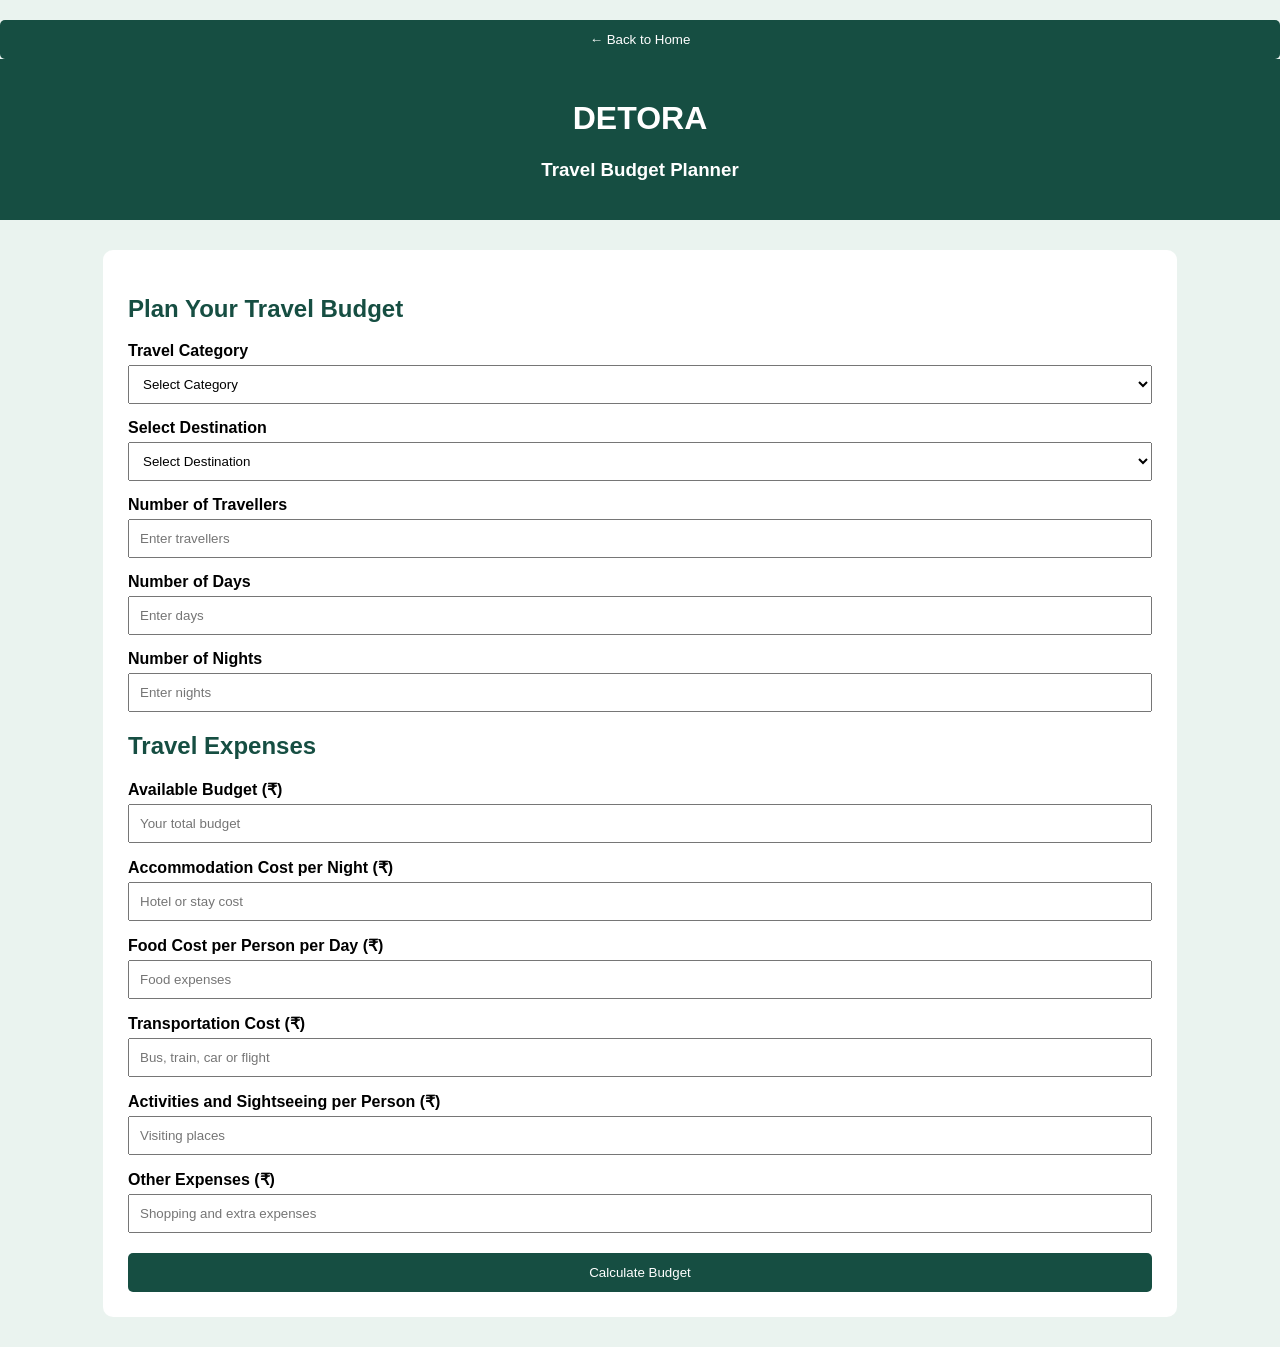
==== budget.html @ b2479f0d "Add DETORA travel explorer Co-authored-by: Copilot App <223556219+Copilot@users.noreply.github.com>" ====
<!DOCTYPE html>
<html>
<head>
    <title>Detora Budget Planner</title>

    <style>

            button {
    background-color: #164e42;
    color: white;
    padding: 10px 20px;
    border: none;
    border-radius: 5px;
    cursor: pointer;
}

        body {
            font-family: Arial;
            background-color: #eaf3ef;
            margin: 0;
            padding: 0;
        }

        header {
            background-color: #164e42;
            color: white;
            text-align: center;
            padding: 20px;
        }

        .container {
            width: 80%;
            margin: 30px auto;
            background-color: white;
            padding: 25px;
            border-radius: 10px;
        }

        h2 {
            color: #164e42;
        }

        label {
            display: block;
            margin-top: 15px;
            font-weight: bold;
        }

        input, select {
            width: 100%;
            padding: 10px;
            margin-top: 5px;
            box-sizing: border-box;
        }

        button {
            background-color: #164e42;
            color: white;
            padding: 12px;
            border: none;
            margin-top: 20px;
            width: 100%;
            cursor: pointer;
        }

        button:hover {
            background-color: #287c62;
        }

        #result {
            background-color: #eaf3ef;
            padding: 15px;
            margin-top: 20px;
            display: none;
        }

        @media screen and (max-width: 600px) {
            .container {
                width: 90%;
                padding: 15px;
                box-sizing: border-box;
            }
        }
    </style>
</head>

<body>

    <button onclick="window.location.href='home.html'">
    ← Back to Home
</button>


<header>
    <h1>DETORA</h1>
    <h3>Travel Budget Planner</h3>
</header>

<div class="container">

    <h2>Plan Your Travel Budget</h2>

    <label>Travel Category</label>
    <select id="category" onchange="showPlaces()">
        <option value="">Select Category</option>
        <option value="Local">Local</option>
        <option value="National">National</option>
        <option value="International">International</option>
    </select>

    <label>Select Destination</label>
    <select id="place">
        <option value="">Select Destination</option>
    </select>

    <label>Number of Travellers</label>
    <input type="number" id="people" min="1" placeholder="Enter travellers">

    <label>Number of Days</label>
    <input type="number" id="days" min="1" placeholder="Enter days">

    <label>Number of Nights</label>
    <input type="number" id="nights" min="0" placeholder="Enter nights">

    <h2>Travel Expenses</h2>

    <label>Available Budget (₹)</label>
    <input type="number" id="budget" min="0" placeholder="Your total budget">

    <label>Accommodation Cost per Night (₹)</label>
    <input type="number" id="hotel" min="0" placeholder="Hotel or stay cost">

    <label>Food Cost per Person per Day (₹)</label>
    <input type="number" id="food" min="0" placeholder="Food expenses">

    <label>Transportation Cost (₹)</label>
    <input type="number" id="travel" min="0" placeholder="Bus, train, car or flight">

    <label>Activities and Sightseeing per Person (₹)</label>
    <input type="number" id="activities" min="0" placeholder="Visiting places">

    <label>Other Expenses (₹)</label>
    <input type="number" id="other" min="0" placeholder="Shopping and extra expenses">

    <button onclick="calculateBudget()">Calculate Budget</button>

    <div id="result">
        <h2>Budget Summary</h2>

        <p id="destination"></p>
        <p id="total"></p>
        <p id="personCost"></p>
        <p id="remaining"></p>
        <h3 id="message"></h3>
    </div>

</div>

<script>

// Destination Selection

function showPlaces() {

    var category = document.getElementById("category").value;
    var place = document.getElementById("place");

    place.innerHTML = "";

    var places = [];

    if (category == "Local") {
        places = ["Chikmagalur", "Hampi", "Badami", "Dandeli",
            "Nagarhole National Park", "Bandipur National Park",
            "Mangaluru", "Shivamogga", "Bengaluru", "Mysuru",
            "Gokarna", "Jog Falls", "Aihole", "Pattadakal"];
    }

    else if (category == "National") {
        places = ["Agra - Taj Mahal", "Leh-Ladakh", "Srinagar",
            "Manali", "Shimla", "Mumbai", "Munnar",
            "Goa", "Jaipur", "Allahabad", 
            "Delhi", "Varanasi", "Amritsar", "Rishikesh", "Rameswaram",
            "Kolkata", "Hyderabad", "Chennai", "Kochi", "Pune",
            "Darjeeling", "Ooty", "Kodaikanal", "Udaipur", "Jaisalmer",
            "Khajuraho", "Puri", "Andaman Islands", "Lakshadweep",
            "Bangalore", "Hampi", "Mysuru", "Aurangabad", "Thanjavur",
            "Bhubaneswar", "Gangtok"]
    }

    else if (category == "International") {
        places = ["London","Paris", "New York", "Tokyo", "Seoul", "Dubai", "Singapore",
         "Miami","Niagara Falls", "Chongquing {China}", "Maldivs", "Switzerland",
         "Rome", "Barcelona", "Amsterdam", "Athens", "Istanbul",
         "Bali", "Bangkok", "Phuket", "Hong Kong", "Macau",
         "Sydney", "Melbourne", "Cape Town", "Victoria Falls",
         "Cairo", "Petra", "Santorini", "Venice", "Vienna",
         "Prague", "Budapest", "Berlin", "Reykjavik", "Toronto",
         "Los Angeles"];
    }

    for (var i = 0; i < places.length; i++) {
        var option = document.createElement("option");
        option.text = places[i];
        option.value = places[i];
        place.add(option);
    }
}


// Budget Calculation

function calculateBudget() {

    var people = Number(document.getElementById("people").value);
    var days = Number(document.getElementById("days").value);
    var nights = Number(document.getElementById("nights").value);

    var budget = Number(document.getElementById("budget").value);
    var hotel = Number(document.getElementById("hotel").value);
    var food = Number(document.getElementById("food").value);
    var travel = Number(document.getElementById("travel").value);
    var activities = Number(document.getElementById("activities").value);
    var other = Number(document.getElementById("other").value);

    if (people <= 0 || days <= 0 || nights < 0 ||
        nights > days || budget <= 0 ||
        document.getElementById("category").value == "" ||
        document.getElementById("place").value == "") {

        alert("Please enter valid travel details and budget.");
        return;
    }

    if (hotel < 0 || food < 0 || travel < 0 ||
        activities < 0 || other < 0) {

        alert("Expenses cannot be negative.");
        return;
    }

    var hotelCost = hotel * nights;

    var foodCost = food * people * days;

    var travelCost = travel;

    var activityCost = activities * people;

    var total = hotelCost + foodCost + travelCost +
                activityCost + other;

    var remaining = budget - total;

    var perPerson = total / people;

    document.getElementById("destination").innerHTML =
        "Destination: " + document.getElementById("place").value;

    document.getElementById("total").innerHTML =
        "Total Expenses: ₹" + total;

    document.getElementById("personCost").innerHTML =
        "Cost Per Person: ₹" + perPerson.toFixed(2);

    document.getElementById("remaining").innerHTML =
        "Remaining Budget: ₹" + remaining;

    if (remaining > 0) {
        document.getElementById("message").innerHTML =
            "Great! Your trip is within your budget.";
    }

    else if (remaining == 0) {
        document.getElementById("message").innerHTML =
            "Your budget is exactly equal to your expenses.";
    }

    else {
        document.getElementById("message").innerHTML =
            "Your budget is insufficient. Reduce your expenses.";
    }

    document.getElementById("result").style.display = "block";
}

</script>

</body>
</html>
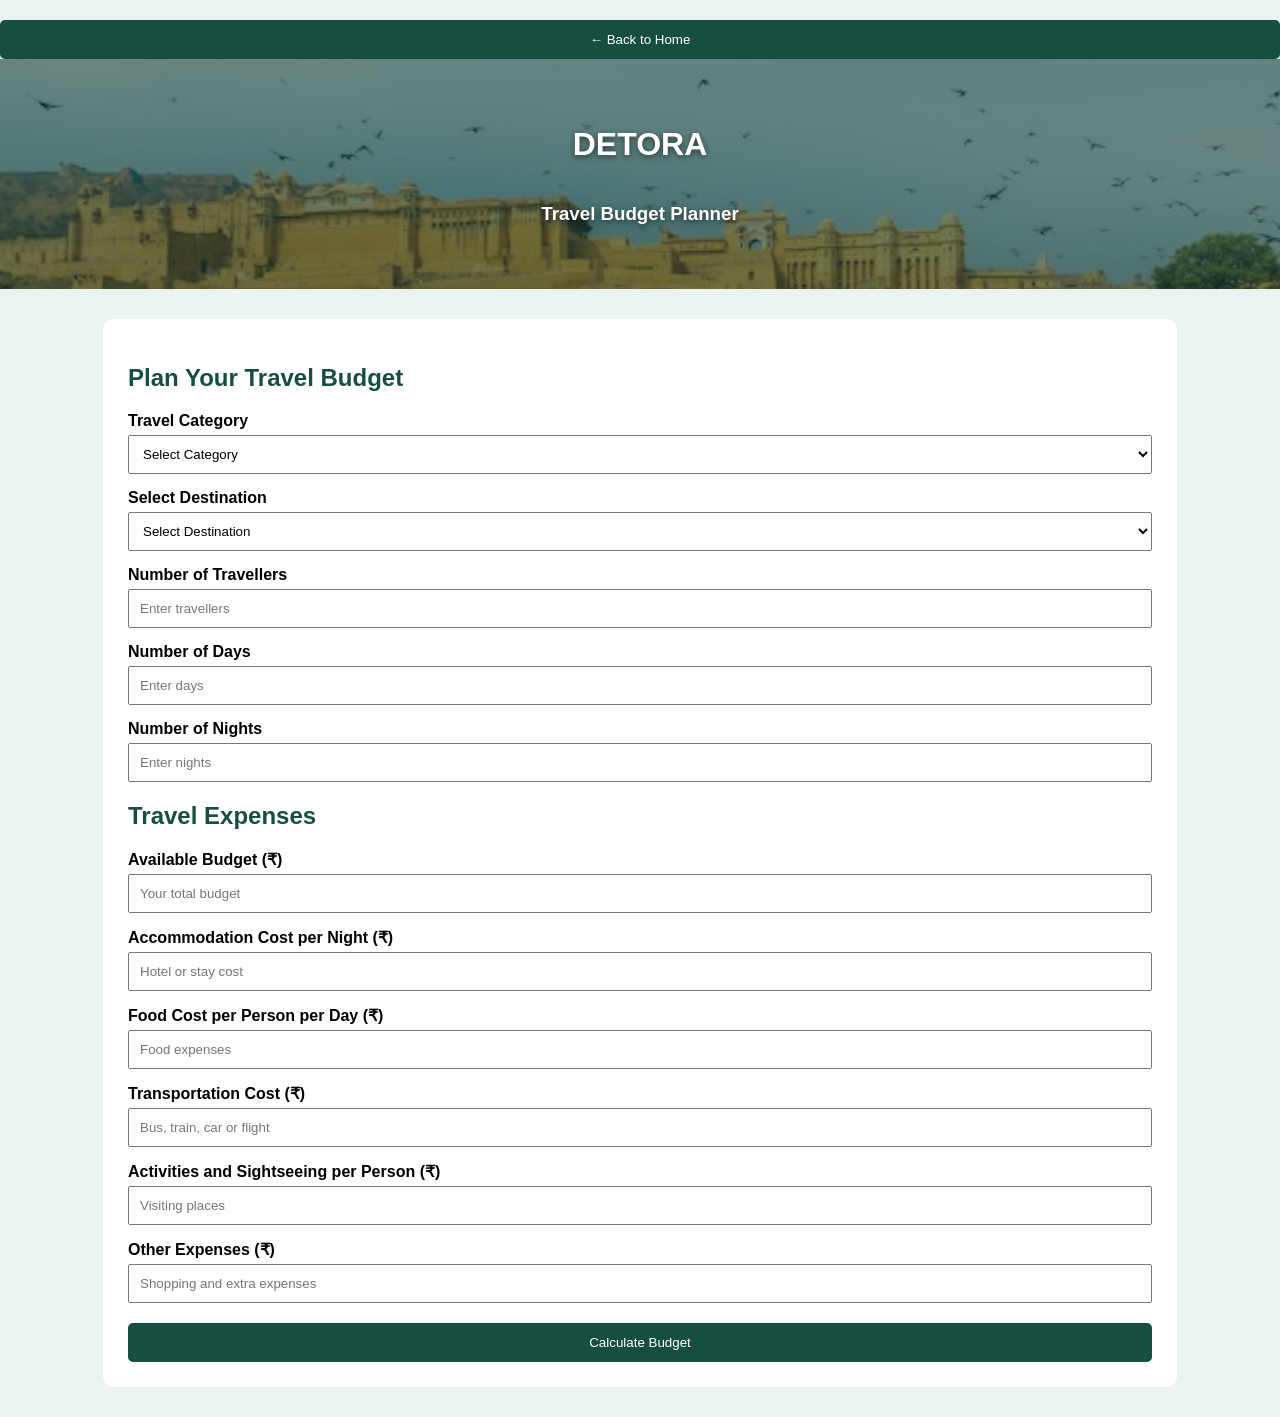
==== commit 43599e55: "Add local images across remaining pages Co-authored-by: Copilot App <223556219+Copilot@users.noreply" ====
--- a/budget.html
+++ b/budget.html
@@ -22,10 +22,17 @@
         }
 
         header {
-            background-color: #164e42;
+            background:
+                linear-gradient(rgba(11, 51, 42, 0.58), rgba(11, 51, 42, 0.58)),
+                url("images/udaipur.jpeg") center 48% / cover;
             color: white;
             text-align: center;
             padding: 20px;
+            min-height: 190px;
+            display: flex;
+            flex-direction: column;
+            justify-content: center;
+            text-shadow: 0 2px 6px rgba(0, 0, 0, 0.55);
         }
 
         .container {
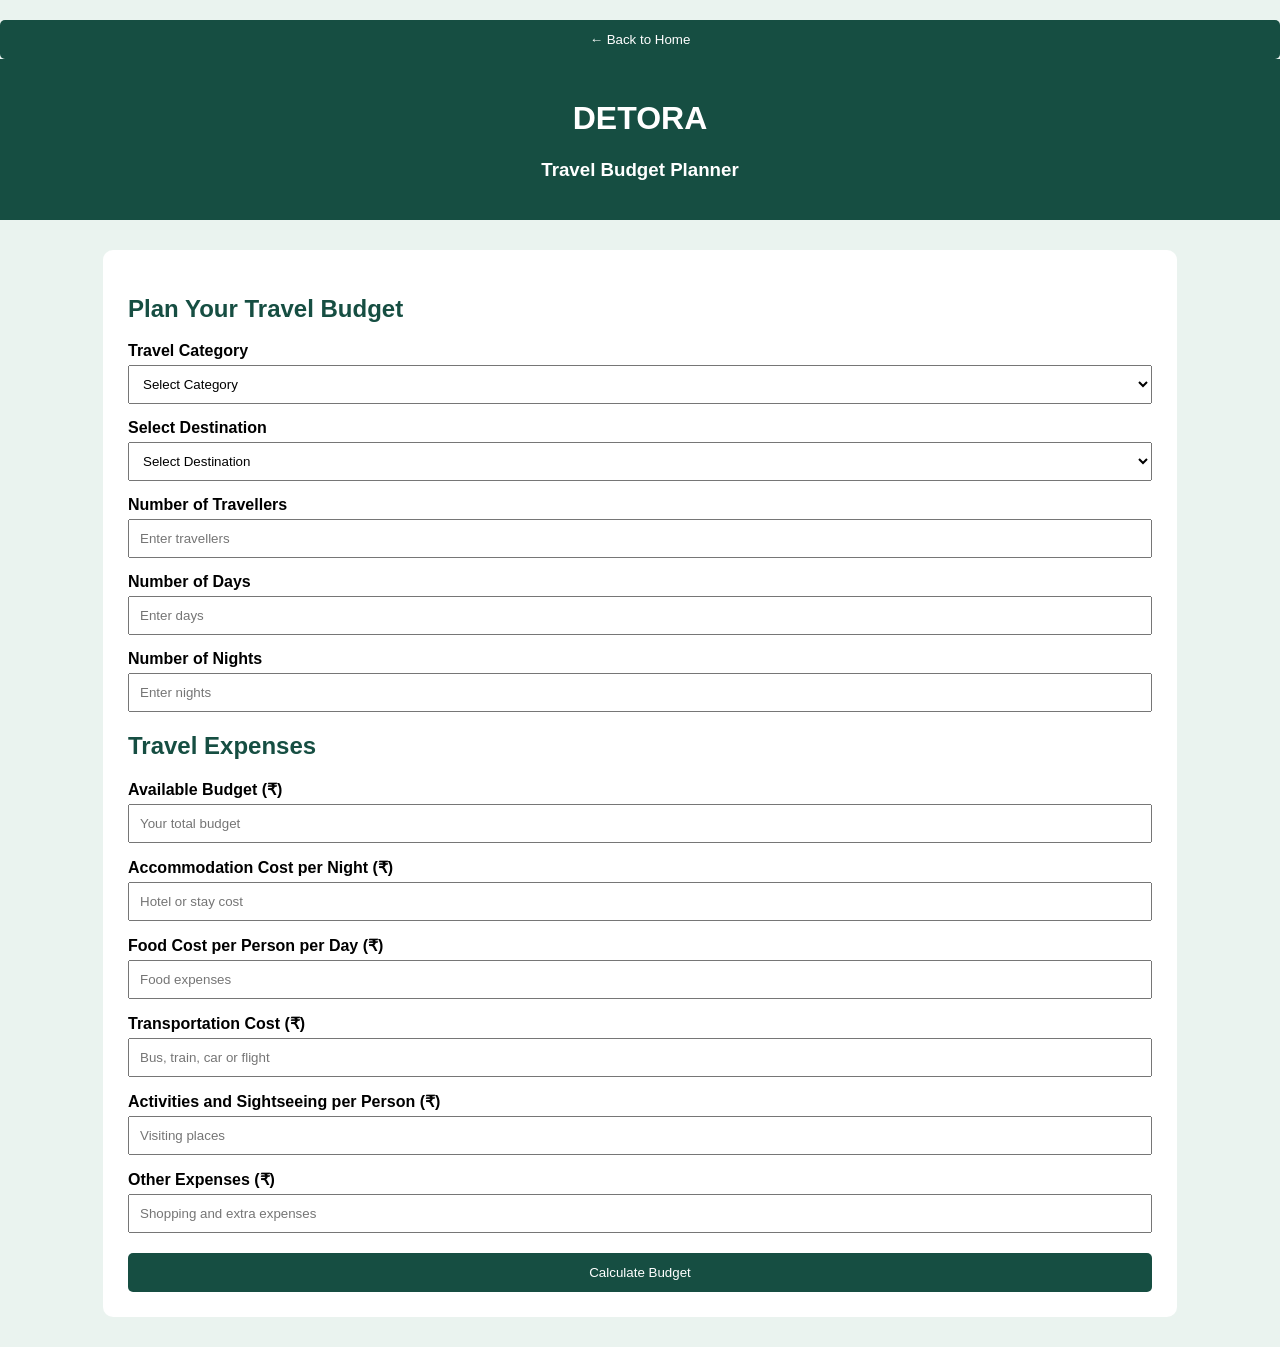
==== commit 87288dbc: "Restore original CSS styling Co-authored-by: Copilot App <223556219+Copilot@users.noreply.github.com" ====
--- a/budget.html
+++ b/budget.html
@@ -22,17 +22,10 @@
         }
 
         header {
-            background:
-                linear-gradient(rgba(11, 51, 42, 0.58), rgba(11, 51, 42, 0.58)),
-                url("images/udaipur.jpeg") center 48% / cover;
+            background-color: #164e42;
             color: white;
             text-align: center;
             padding: 20px;
-            min-height: 190px;
-            display: flex;
-            flex-direction: column;
-            justify-content: center;
-            text-shadow: 0 2px 6px rgba(0, 0, 0, 0.55);
         }
 
         .container {
